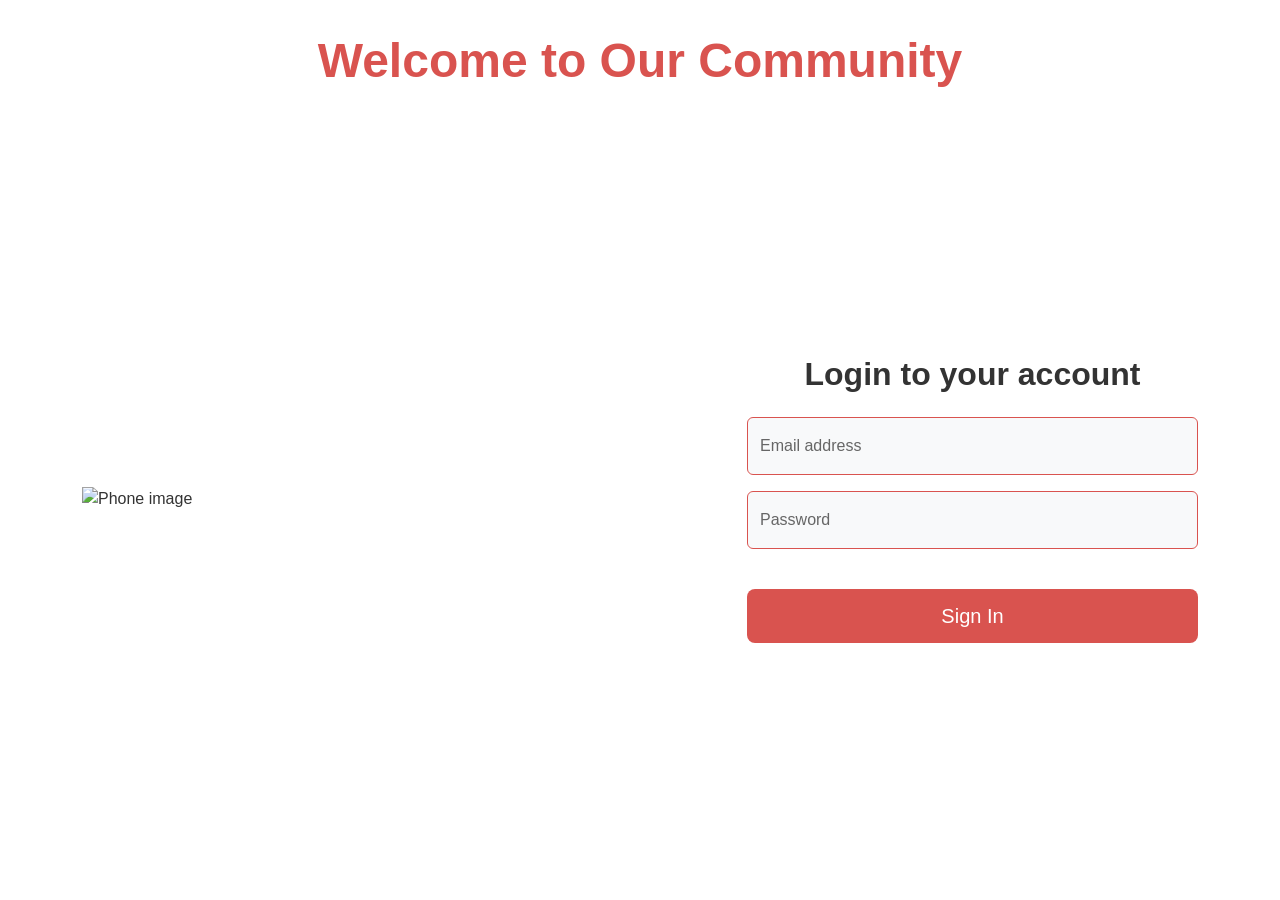
==== login.html @ 8f159d98 "Added folder structure and HTMl code for login page" ====
<!DOCTYPE html>
<html lang="en">
  <head>
    <meta charset="UTF-8" />
    <meta name="viewport" content="width=device-width, initial-scale=1.0" />
    <title>Login Page</title>
    <link
      href="https://cdn.jsdelivr.net/npm/bootstrap@5.3.2/dist/css/bootstrap.min.css"
      rel="stylesheet"
      integrity="sha384-T3c6CoIi6uLrA9TneNEoa7RxnatzjcDSCmG1MXxSR1GAsXEV/Dwwykc2MPK8M2HN"
      crossorigin="anonymous"
    />
    <script
      src="https://cdn.jsdelivr.net/npm/bootstrap@5.3.2/dist/js/bootstrap.bundle.min.js"
      integrity="sha384-C6RzsynM9kWDrMNeT87bh95OGNyZPhcTNXj1NW7RuBCsyN/o0jlpcV8Qyq46cDfL"
      crossorigin="anonymous"
    ></script>
    <link rel="stylesheet" href="css/login.css" />
  </head>
  <body>
    <section
      class="vh-100 d-flex flex-column justify-content-start align-items-center"
    >
      <h1 class="title">Welcome to Our Community</h1>
      <div class="container h-100">
        <div class="row d-flex align-items-center justify-content-center h-100">
          <div class="col-md-8 col-lg-7 col-xl-6">
            <img
              src="https://mdbcdn.b-cdn.net/img/Photos/new-templates/bootstrap-login-form/draw2.svg"
              class="img-fluid"
              alt="Phone image"
            />
          </div>
          <div class="col-md-7 col-lg-5 col-xl-5 offset-xl-1">
            <h2 class="form-title mb-4">Login to your account</h2>
            <form>
              <div class="form-floating mb-3">
                <input
                  type="email"
                  class="form-control"
                  id="floatingInput"
                  placeholder="name@example.com"
                />
                <label for="floatingInput">Email address</label>
              </div>
              <div class="form-floating">
                <input
                  type="password"
                  class="form-control"
                  id="floatingPassword"
                  placeholder="Password"
                />
                <label for="floatingPassword">Password</label>
              </div>
              <br />
              <button
                type="submit"
                class="btn btn-primary btn-lg btn-block full-width-btn"
              >
                Sign In
              </button>
            </form>
          </div>
        </div>
      </div>
    </section>
    <script src="https://code.jquery.com/jquery-3.7.1.min.js"></script>
    <script src="js/login.js"></script>
  </body>
</html>
---- css/login.css ----
/* General Styles */
body {
  background-color: #fff;
  color: #333;
  font-family: "Arial", sans-serif;
}

.title {
  font-family: "Arial", sans-serif;
  font-size: 3rem;
  color: #d9534f;
  text-align: center;
  margin-top: 2rem;
  margin-bottom: 0.5rem;
  font-weight: bold;
}

.form-title {
  font-family: "Arial", sans-serif;
  font-size: 2rem;
  color: #333;
  text-align: center;
  font-weight: bold;
  margin-bottom: 1rem;
}

.form-floating .form-control {
  border: 1px solid #d9534f;
  background-color: #f8f9fa;
  color: #333;
}

.form-floating label {
  color: #666;
}

.full-width-btn {
  background-color: #d9534f;
  color: white;
  border: none;
  width: 100%;
  padding: 0.75rem;
  font-size: 1.25rem;
  margin-top: 1rem;
}

.full-width-btn:hover {
  background-color: #c9302c;
}

@media (max-width: 1024px) {
  .col-md-8,
  .col-md-7 {
    order: 2;
  }

  .col-md-7 {
    order: 1;
  }

  .col-md-7,
  .col-md-8 {
    margin-bottom: 2rem;
  }
}

@media (max-width: 576px) {
  .title {
    font-size: 2rem;
    margin-top: 1.5rem;
    margin-bottom: 0.5rem;
  }

  .form-title {
    font-size: 1.5rem;
    margin-bottom: 1rem;
  }

  .container {
    padding: 0 2rem;
  }

  .col-md-7,
  .col-md-8 {
    margin-bottom: 1.5rem;
  }
}
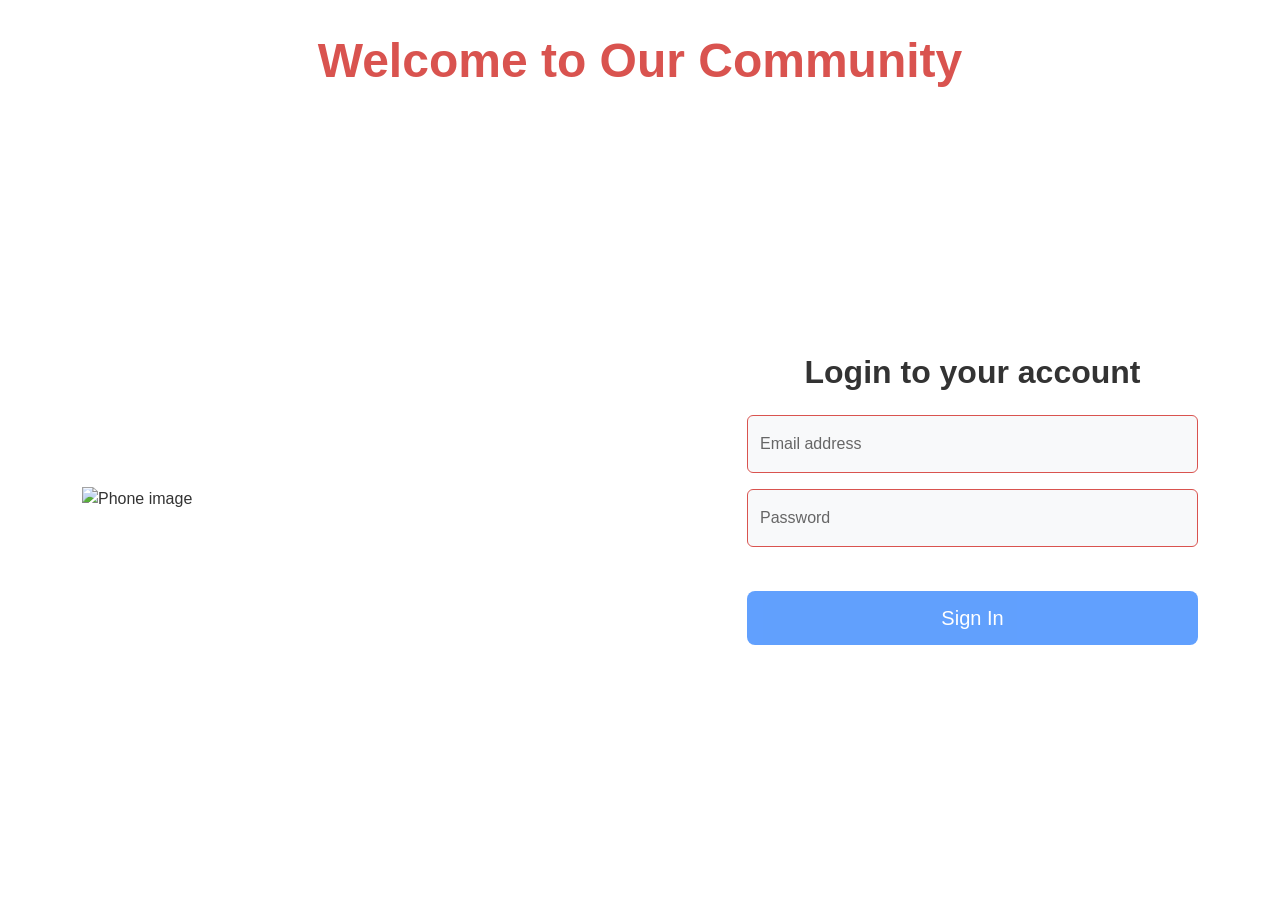
==== commit 5d9d398f: "Added Validations to the form" ====
--- a/login.html
+++ b/login.html
@@ -42,6 +42,8 @@
                   placeholder="name@example.com"
                 />
                 <label for="floatingInput">Email address</label>
+                <div id="emailError" class="text-danger mt-1"></div>
+                <!-- Error message placeholder -->
               </div>
               <div class="form-floating">
                 <input
@@ -51,11 +53,15 @@
                   placeholder="Password"
                 />
                 <label for="floatingPassword">Password</label>
+                <div id="passwordError" class="text-danger mt-1"></div>
+                <!-- Error message placeholder -->
               </div>
               <br />
               <button
                 type="submit"
                 class="btn btn-primary btn-lg btn-block full-width-btn"
+                id="signInBtn"
+                disabled
               >
                 Sign In
               </button>
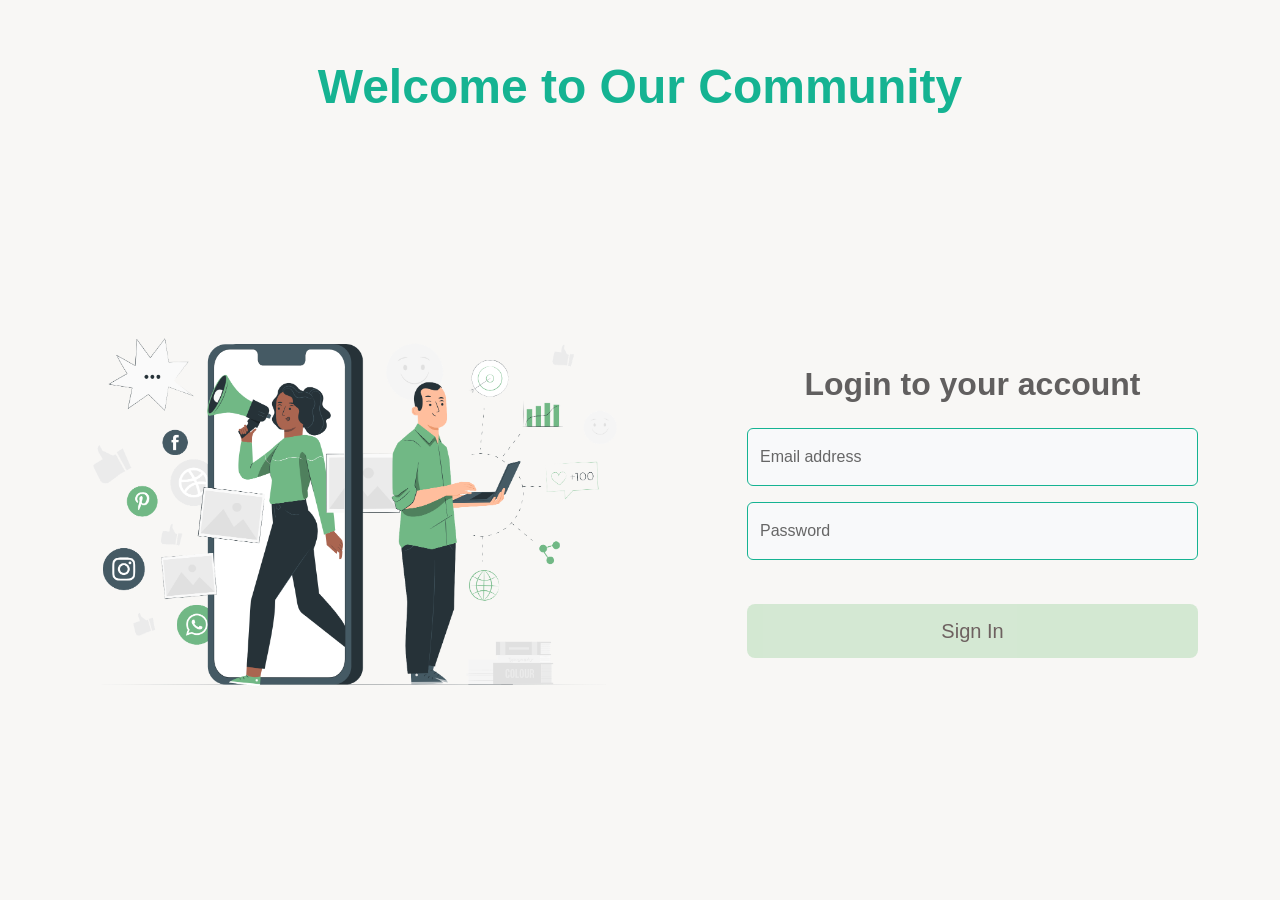
==== commit e23922d0: "Added Styles" ====
--- a/login.html
+++ b/login.html
@@ -26,7 +26,7 @@
         <div class="row d-flex align-items-center justify-content-center h-100">
           <div class="col-md-8 col-lg-7 col-xl-6">
             <img
-              src="https://mdbcdn.b-cdn.net/img/Photos/new-templates/bootstrap-login-form/draw2.svg"
+              src="images/Marketing-pana.png"
               class="img-fluid"
               alt="Phone image"
             />
--- a/css/login.css
+++ b/css/login.css
@@ -1,31 +1,32 @@
 /* General Styles */
 body {
-  background-color: #fff;
+  background-color: #f8f7f5;
   color: #333;
   font-family: "Arial", sans-serif;
 }
 
 .title {
-  font-family: "Arial", sans-serif;
+  font-family: "Franklin Gothic Medium", "Arial Narrow", Arial, sans-serif;
   font-size: 3rem;
-  color: #d9534f;
+  color: #15b392;
   text-align: center;
   margin-top: 2rem;
   margin-bottom: 0.5rem;
   font-weight: bold;
+  padding-top: 2%;
 }
 
 .form-title {
   font-family: "Arial", sans-serif;
   font-size: 2rem;
-  color: #333;
+  color: #615f5f;
   text-align: center;
   font-weight: bold;
   margin-bottom: 1rem;
 }
 
 .form-floating .form-control {
-  border: 1px solid #d9534f;
+  border: 1px solid #15b392;
   background-color: #f8f9fa;
   color: #333;
 }
@@ -34,8 +35,14 @@
   color: #666;
 }
 
+.full-width-btn:disabled {
+  background-color: #c1e1c1;
+  color: rgb(37, 18, 18);
+  border: none;
+}
+
 .full-width-btn {
-  background-color: #d9534f;
+  background-color: #d2ff72;
   color: white;
   border: none;
   width: 100%;
@@ -45,7 +52,7 @@
 }
 
 .full-width-btn:hover {
-  background-color: #c9302c;
+  background-color: #15b392;
 }
 
 @media (max-width: 1024px) {
